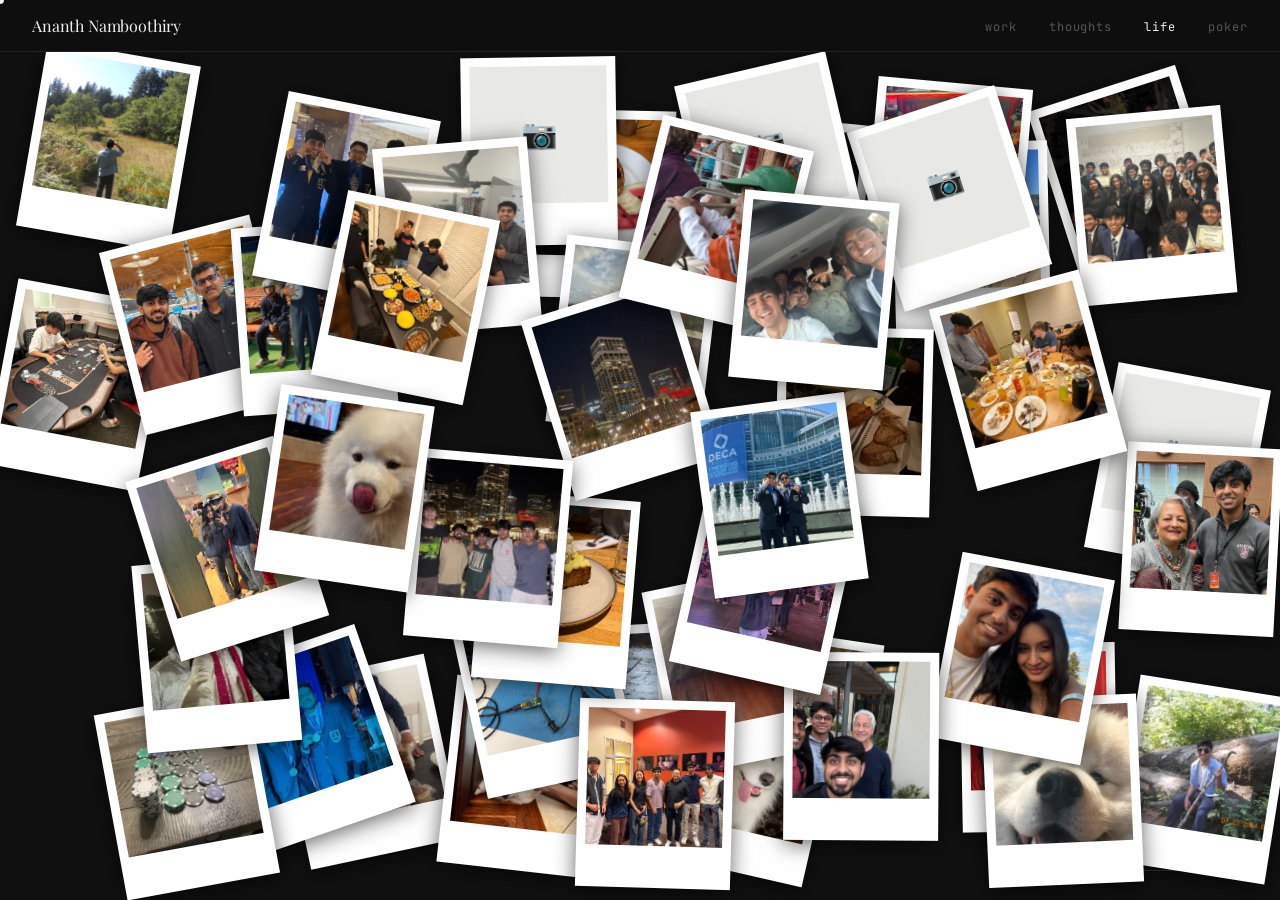
==== life.html @ 237f528b "Initial commit" ====
<!DOCTYPE html>
<html lang="en">
<head>
  <meta charset="UTF-8" />
  <meta name="viewport" content="width=device-width, initial-scale=1.0" />
  <title>Life — Ananth Namboothiry</title>
  <link rel="preconnect" href="https://fonts.googleapis.com" />
  <link rel="preconnect" href="https://fonts.gstatic.com" crossorigin />
  <link href="https://fonts.googleapis.com/css2?family=Playfair+Display:wght@400;700&family=Inter:wght@300;400;500&family=JetBrains+Mono:wght@400;500&family=Caveat:wght@400;600&display=swap" rel="stylesheet" />
  <link rel="stylesheet" href="css/styles.css" />
  <style>
    /* ── Life page overrides: dark full-viewport canvas ── */
    body { background: #0f0f0f; }

    #life-stage {
      position: fixed;
      top: 52px; left: 0; right: 0; bottom: 0;
      overflow: hidden;
    }

    /* hint overlay */
    #life-hint {
      position: absolute;
      bottom: 2rem; left: 50%;
      transform: translateX(-50%);
      font-family: var(--f-mono);
      font-size: 0.68rem;
      letter-spacing: 0.16em;
      color: rgba(255,255,255,0.22);
      pointer-events: none;
      transition: opacity 1.2s ease;
      white-space: nowrap;
    }
    #life-hint.gone { opacity: 0; }

    /* scatter button */
    #scatter-btn {
      position: fixed;
      bottom: 1.8rem; right: 2rem;
      font-family: var(--f-mono);
      font-size: 0.72rem;
      letter-spacing: 0.12em;
      color: rgba(255,255,255,0.35);
      background: none;
      border: 1px solid rgba(255,255,255,0.12);
      padding: 0.4rem 1rem;
      cursor: none;
      transition: color 0.2s, border-color 0.2s;
      z-index: 500;
    }
    #scatter-btn:hover {
      color: rgba(255,255,255,0.8);
      border-color: rgba(255,255,255,0.35);
    }

    /* photo cards */
    .photo-card {
      position: absolute;
      left: 0; top: 0;
      width: 155px;
      background: #fff;
      padding: 0.55rem 0.55rem 2.6rem;
      box-shadow: 0 4px 20px rgba(0,0,0,0.6);
      will-change: transform;
      user-select: none;
      transition: box-shadow 0.15s;
    }
    .photo-card.grabbed {
      box-shadow: 0 16px 48px rgba(0,0,0,0.8);
    }
    .pc-img {
      width: 100%;
      aspect-ratio: 1;
      background: #e8e8e5;
      overflow: hidden;
      display: flex;
      align-items: center;
      justify-content: center;
    }
    .pc-img img {
      width: 100%; height: 100%;
      object-fit: cover;
      display: block;
      pointer-events: none;
    }
    .pc-ph {
      font-size: 1.8rem;
      color: #bbb;
      display: none;
      width: 100%; height: 100%;
      align-items: center;
      justify-content: center;
    }
    .pc-cap {
      font-family: var(--f-hand);
      font-size: 0.88rem;
      color: #555;
      text-align: center;
      margin-top: 0.4rem;
      line-height: 1.3;
      position: absolute;
      bottom: 0.4rem;
      left: 0.5rem; right: 0.5rem;
    }

    /* lightbox */
    #lightbox {
      position: fixed;
      inset: 0;
      background: rgba(0,0,0,0.92);
      display: flex;
      flex-direction: column;
      align-items: center;
      justify-content: center;
      z-index: 9000;
      padding: 2rem;
    }
    #lightbox.hidden { display: none; }
    #lb-img {
      max-width: min(90vw, 800px);
      max-height: 80vh;
      object-fit: contain;
      box-shadow: 0 8px 48px rgba(0,0,0,0.8);
      display: block;
    }
    #lb-cap {
      font-family: var(--f-hand);
      font-size: 1.1rem;
      color: rgba(255,255,255,0.55);
      margin-top: 1rem;
      text-align: center;
    }
    #lb-close {
      position: fixed;
      top: 1.2rem; right: 1.5rem;
      background: none; border: none;
      color: rgba(255,255,255,0.35);
      font-size: 1.2rem;
      cursor: none;
      transition: color 0.15s;
    }
    #lb-close:hover { color: white; }
    #lb-nav {
      position: fixed;
      bottom: 1.5rem;
      font-family: var(--f-mono);
      font-size: 0.7rem;
      letter-spacing: 0.15em;
      color: rgba(255,255,255,0.25);
    }

    /* nav: slight transparency over the dark stage */
    nav { background: rgba(15,15,15,0.85); backdrop-filter: blur(8px); }
  </style>
</head>
<body>
  <div id="cursor-dot" style="background:#fff;mix-blend-mode:difference;"></div>

  <nav>
    <a href="index.html" class="nav-name">Ananth Namboothiry</a>
    <ul class="nav-links">
      <li><a href="work.html">work</a></li>
      <li><a href="thoughts.html">thoughts</a></li>
      <li><a href="life.html" class="active">life</a></li>
      <li><a href="poker.html">poker</a></li>
    </ul>
  </nav>

  <!-- Physics stage -->
  <div id="life-stage">
    <div id="life-hint">move your mouse &nbsp;·&nbsp; grab &amp; fling &nbsp;·&nbsp; click to open</div>
  </div>

  <!-- Scatter -->
  <button id="scatter-btn">scatter ↻</button>

  <!-- Lightbox -->
  <div id="lightbox" class="hidden">
    <button id="lb-close">✕</button>
    <img id="lb-img" src="" alt="" />
    <p id="lb-cap"></p>
    <p id="lb-nav">ESC or click outside to close</p>
  </div>

  <!-- Konami overlay -->
  <div id="konami-overlay" class="konami-overlay hidden">
    <div class="konami-card">
      <button class="konami-close" id="konami-close">✕</button>
      <p class="konami-intro">nice hand, Ananth</p>
      <div id="konami-hand" class="poker-hand"></div>
      <p class="konami-hint">↑↑↓↓←→←→BA</p>
    </div>
  </div>

  <script src="js/shared.js"></script>
  <script src="js/life.js"></script>
</body>
</html>
---- css/styles.css ----
/* ─────────────────────────────────────────────────────────
   Ananth Namboothiry — styles
   ───────────────────────────────────────────────────────── */

:root {
  --bg:          #0f0f0f;
  --text:        #EFEFED;
  --muted:       #555;
  --border:      #222;
  --accent:      #c0444c;

  --profit:      #4ade80;
  --loss:        #f87171;

  --note-yellow: #1a1915;
  --note-blue:   #14161a;
  --note-pink:   #1a1416;
  --note-green:  #141a16;

  --cork:        #C8A96E;

  --f-sans:  'Inter', system-ui, sans-serif;
  --f-serif: 'Playfair Display', Georgia, serif;
  --f-mono:  'JetBrains Mono', monospace;
  --f-hand:  'Caveat', cursive;

  --w: 720px;           /* content column */
}

/* ── Reset ───────────────────────────────────────────────── */
*, *::before, *::after { box-sizing: border-box; margin: 0; padding: 0; }
html { scroll-behavior: smooth; }

body {
  font-family: var(--f-sans);
  background: var(--bg);
  color: var(--text);
  line-height: 1.7;
  overflow-x: hidden;
  cursor: none;
}
*, *::before, *::after { cursor: none !important; }

/* ── Custom cursor ───────────────────────────────────────── */
#cursor-dot {
  position: fixed;
  top: 0; left: 0;
  width: 8px; height: 8px;
  border-radius: 50%;
  background: var(--text);
  pointer-events: none;
  transform: translate(-50%, -50%);
  z-index: 9999;
  transition: transform 0.05s;
  mix-blend-mode: difference;
}

/* ── Card-suit cursor trail ──────────────────────────────── */
.suit-trail {
  position: fixed;
  pointer-events: none;
  font-size: 0.85rem;
  opacity: 0.5;
  z-index: 9998;
  animation: suitFloat 0.85s ease-out forwards;
  transform: translate(-50%, -50%);
  user-select: none;
}
@keyframes suitFloat {
  0%   { opacity: 0.5; transform: translate(-50%, -50%); }
  100% { opacity: 0;   transform: translate(-50%, -220%) scale(0.5); }
}

/* ── Layout ──────────────────────────────────────────────── */
.col {
  max-width: var(--w);
  margin: 0 auto;
  padding: 0 2rem;
}

/* ── Nav ─────────────────────────────────────────────────── */
nav {
  position: fixed;
  top: 0; left: 0; right: 0;
  height: 52px;
  display: flex;
  align-items: center;
  justify-content: space-between;
  padding: 0 2rem;
  background: var(--bg);
  border-bottom: 1px solid var(--border);
  z-index: 1000;
}
.nav-name {
  font-family: var(--f-serif);
  font-size: 1rem;
  font-weight: 400;
  text-decoration: none;
  color: var(--text);
  letter-spacing: -0.01em;
}
.nav-links {
  display: flex;
  gap: 2rem;
  list-style: none;
}
.nav-links a {
  font-family: var(--f-mono);
  font-size: 0.75rem;
  letter-spacing: 0.08em;
  text-transform: lowercase;
  text-decoration: none;
  color: var(--muted);
  transition: color 0.15s;
}
.nav-links a:hover,
.nav-links a.active { color: var(--text); }

/* ── Page wrapper (clears nav) ───────────────────────────── */
.page { padding-top: 52px; }

/* ── Scroll fade-in ──────────────────────────────────────── */
.fade-in {
  opacity: 0;
  transform: translateY(20px);
  transition: opacity 0.55s ease, transform 0.55s ease;
}
.fade-in.visible { opacity: 1; transform: none; }

/* ── Section spacing ─────────────────────────────────────── */
.section {
  padding: 5rem 0;
}
.section + .section {
  border-top: 1px solid var(--border);
}

/* ── Section label ───────────────────────────────────────── */
.label {
  font-family: var(--f-mono);
  font-size: 0.7rem;
  letter-spacing: 0.16em;
  text-transform: uppercase;
  color: var(--muted);
  margin-bottom: 3rem;
}

/* ═══════════════════════════════════════════════════════════
   HERO  (index.html)
   ═══════════════════════════════════════════════════════════ */
#hero {
  min-height: calc(100vh - 52px);
  display: flex;
  align-items: center;
}
#hero .col {
  padding-top: 4rem;
  padding-bottom: 4rem;
}
#hero-name {
  font-family: var(--f-serif);
  font-size: clamp(1.6rem, 3.5vw, 2.6rem);
  font-weight: 400;
  line-height: 1.15;
  letter-spacing: -0.01em;
  color: var(--text);
  user-select: none;
  margin-bottom: 1.4rem;
  animation: hero-name-in 1.2s cubic-bezier(0.16, 1, 0.3, 1) both;
}
@keyframes hero-name-in {
  from { opacity: 0; transform: translateY(10px); }
  to   { opacity: 1; transform: translateY(0); }
}
.typewriter-line {
  font-family: var(--f-mono);
  font-size: 0.95rem;
  color: var(--accent);
  display: flex;
  align-items: center;
  gap: 1px;
  margin-bottom: 1.5rem;
}
.tw-cursor {
  animation: blink 1s step-end infinite;
}
@keyframes blink { 0%,100%{opacity:1} 50%{opacity:0} }

.hero-bio {
  color: var(--muted);
  font-size: 1rem;
  max-width: 480px;
  line-height: 1.75;
}
.hero-bio a {
  color: var(--text);
  text-underline-offset: 3px;
}

/* Chip rain */
.chip-rain { position: fixed; inset: 0; pointer-events: none; z-index: 9990; overflow: hidden; }
.chip {
  position: absolute;
  top: -60px;
  font-size: 1.8rem;
  animation: chipFall 1.3s ease-in forwards;
}
@keyframes chipFall {
  to { transform: translateY(110vh) rotate(540deg); opacity: 0; }
}

/* ═══════════════════════════════════════════════════════════
   ABOUT  (index.html)
   ═══════════════════════════════════════════════════════════ */
.about-grid {
  display: grid;
  grid-template-columns: 200px 1fr;
  gap: 4rem;
  align-items: start;
}
.about-img {
  width: 100%;
  aspect-ratio: 1;
  object-fit: cover;
  border: 1px solid var(--border);
}
.about-img-placeholder {
  width: 100%;
  aspect-ratio: 1;
  border: 1px solid var(--border);
  display: flex;
  flex-direction: column;
  align-items: center;
  justify-content: center;
  gap: 0.5rem;
  color: var(--muted);
  font-family: var(--f-mono);
  font-size: 0.72rem;
  text-align: center;
  padding: 1rem;
}
.about-text p { color: var(--muted); margin-bottom: 0.9rem; font-size: 0.97rem; }
.about-text p strong { color: var(--text); font-weight: 500; }

/* ═══════════════════════════════════════════════════════════
   WORK  (work.html)
   ═══════════════════════════════════════════════════════════ */
.project-list {
  list-style: none;
}
.project-item {
  border-top: 1px solid var(--border);
  padding: 2.2rem 0;
}
.project-list .project-item:last-child {
  border-bottom: 1px solid var(--border);
}
.project-num {
  font-family: var(--f-mono);
  font-size: 0.7rem;
  color: var(--muted);
  letter-spacing: 0.06em;
  margin-bottom: 0.6rem;
}
.project-title {
  font-family: var(--f-serif);
  font-size: 1.25rem;
  font-weight: 400;
  line-height: 1.3;
  margin-bottom: 0.75rem;
}
.project-desc {
  font-size: 0.9rem;
  color: var(--muted);
  line-height: 1.7;
  max-width: 580px;
  margin-bottom: 0.8rem;
}
.project-award {
  font-family: var(--f-mono);
  font-size: 0.78rem;
  color: var(--accent);
  margin-bottom: 0.8rem;
}
.project-tags {
  display: flex;
  flex-wrap: wrap;
  gap: 0.5rem;
}
.tag {
  font-family: var(--f-mono);
  font-size: 0.72rem;
  color: var(--muted);
  border: 1px solid var(--border);
  padding: 0.15rem 0.55rem;
  letter-spacing: 0.03em;
}
.project-item.soon .project-title { color: #333; }
.project-item.soon .project-desc { color: #2a2a2a; }

/* ═══════════════════════════════════════════════════════════
   POKER LOG  (poker.html)
   ═══════════════════════════════════════════════════════════ */
.poker-stats {
  display: grid;
  grid-template-columns: repeat(4, 1fr);
  gap: 0;
  border: 1px solid var(--border);
  margin-bottom: 2rem;
}
.stat-block {
  padding: 1.4rem 1.2rem;
  border-right: 1px solid var(--border);
}
.stat-block:last-child { border-right: none; }
.stat-value {
  font-family: var(--f-mono);
  font-size: 1.5rem;
  font-weight: 500;
  display: block;
  margin-bottom: 0.2rem;
}
.stat-label {
  font-family: var(--f-mono);
  font-size: 0.68rem;
  letter-spacing: 0.1em;
  text-transform: uppercase;
  color: var(--muted);
}
.stat-pos { color: var(--profit); }
.stat-neg { color: var(--loss); }

.chart-wrap {
  position: relative;
  border: 1px solid var(--border);
  padding: 1rem;
  margin-bottom: 2rem;
}
#poker-chart { display: block; width: 100%; height: 200px; }
.chart-tooltip {
  position: absolute;
  background: var(--text);
  color: var(--bg);
  font-family: var(--f-mono);
  font-size: 0.72rem;
  padding: 0.3rem 0.65rem;
  pointer-events: none;
  display: none;
  white-space: nowrap;
  z-index: 10;
}

.table-wrap {
  border: 1px solid var(--border);
  overflow-x: auto;
}
#poker-table {
  width: 100%;
  border-collapse: collapse;
  font-family: var(--f-mono);
  font-size: 0.82rem;
}
#poker-table thead tr { border-bottom: 1px solid var(--border); }
#poker-table th {
  padding: 0.75rem 1rem;
  text-align: left;
  font-size: 0.68rem;
  letter-spacing: 0.1em;
  text-transform: uppercase;
  color: var(--muted);
  font-weight: 400;
  white-space: nowrap;
}
th.sortable { cursor: none; user-select: none; }
th.sortable:hover { color: var(--text); }
th.sort-asc  .si::after { content: '↑'; }
th.sort-desc .si::after { content: '↓'; }
.si { margin-left: 0.2rem; opacity: 0.4; }

#poker-table tbody tr { border-bottom: 1px solid var(--border); }
#poker-table tbody tr:last-child { border-bottom: none; }
#poker-table tbody tr:hover { background: rgba(255,255,255,0.04); }
#poker-table td { padding: 0.75rem 1rem; color: var(--muted); }
.td-pos { color: var(--profit); font-weight: 500; }
.td-neg { color: var(--loss);   font-weight: 500; }

/* ═══════════════════════════════════════════════════════════
   THOUGHTS / CORKBOARD  (thoughts.html)
   ═══════════════════════════════════════════════════════════ */
#corkboard {
  background: #111;
  min-height: 500px;
  position: relative;
  padding: 2.5rem;
  display: flex;
  flex-wrap: wrap;
  gap: 1.4rem;
  align-items: flex-start;
}

.sticky-note {
  position: relative;
  width: 210px;
  min-height: 170px;
  padding: 2rem 1rem 1rem;
  border-radius: 1px;
  border: 1px solid rgba(255,255,255,0.06);
  box-shadow: 2px 4px 20px rgba(0,0,0,0.5);
  user-select: none;
  flex-shrink: 0;
  z-index: 1;
}
.sticky-note.dragging { box-shadow: 6px 12px 32px rgba(0,0,0,0.7); z-index: 100; }
.sticky-note:nth-child(1) { transform: rotate(-2deg); }
.sticky-note:nth-child(2) { transform: rotate(1.5deg); }
.sticky-note:nth-child(3) { transform: rotate(-0.8deg); }
.sticky-note:nth-child(4) { transform: rotate(2deg); }
.sticky-note:nth-child(5) { transform: rotate(-1.2deg); }
.sticky-note:nth-child(6) { transform: rotate(0.6deg); }

.note-yellow { background: var(--note-yellow); }
.note-blue   { background: var(--note-blue); }
.note-pink   { background: var(--note-pink); }
.note-green  { background: var(--note-green); }

.pin {
  position: absolute;
  top: -7px; left: 50%;
  transform: translateX(-50%);
  width: 10px; height: 10px;
  border-radius: 50%;
  background: rgba(255,255,255,0.18);
  box-shadow: 0 1px 4px rgba(0,0,0,0.5);
  z-index: 2;
}
.pin::after {
  content: '';
  position: absolute;
  bottom: -7px; left: 50%;
  transform: translateX(-50%);
  width: 1.5px; height: 8px;
  background: rgba(0,0,0,0.2);
}

.note-title {
  font-family: var(--f-hand);
  font-size: 0.95rem;
  font-weight: 600;
  margin-bottom: 0.4rem;
}
.sticky-note p:not(.note-title) {
  font-family: var(--f-hand);
  font-size: 0.9rem;
  line-height: 1.5;
}

/* per-note text: muted tint of each note's hue */
.note-yellow .note-title        { color: #c4ae72; }
.note-yellow p:not(.note-title) { color: #7a6d44; }

.note-blue .note-title          { color: #7a9ab8; }
.note-blue p:not(.note-title)   { color: #4a6278; }

.note-pink .note-title          { color: #b87a90; }
.note-pink p:not(.note-title)   { color: #74485a; }

.note-green .note-title         { color: #7aaa84; }
.note-green p:not(.note-title)  { color: #486852; }

/* ═══════════════════════════════════════════════════════════
   LIFE / POLAROIDS  (life.html)
   ═══════════════════════════════════════════════════════════ */
#polaroid-gallery {
  display: flex;
  flex-wrap: wrap;
  gap: 2rem;
  padding: 1rem 0 2rem;
  position: relative;
  min-height: 320px;
}
.polaroid {
  background: white;
  padding: 0.65rem 0.65rem 2.8rem;
  box-shadow: 1px 2px 12px rgba(0,0,0,0.12);
  transform: rotate(var(--rot, 0deg));
  transition: box-shadow 0.15s, transform 0.15s;
  user-select: none;
  z-index: 1;
  flex-shrink: 0;
  width: 190px;
}
.polaroid.dragging,
.polaroid:hover {
  box-shadow: 4px 8px 24px rgba(0,0,0,0.18);
  z-index: 50;
  transform: rotate(0deg) scale(1.03);
}
.polaroid-img-wrap {
  width: 100%;
  aspect-ratio: 1;
  background: var(--border);
  overflow: hidden;
  display: flex;
  align-items: center;
  justify-content: center;
}
.polaroid-img-wrap img { width: 100%; height: 100%; object-fit: cover; display: block; }
.polaroid-ph {
  font-size: 2rem;
  color: #ccc;
  width: 100%;
  height: 100%;
  display: none;
  align-items: center;
  justify-content: center;
}
.polaroid-caption {
  font-family: var(--f-hand);
  font-size: 0.95rem;
  color: var(--muted);
  text-align: center;
  margin-top: 0.5rem;
}

/* ═══════════════════════════════════════════════════════════
   CONTACT  (shared footer used in all pages)
   ═══════════════════════════════════════════════════════════ */
.contact-row {
  display: flex;
  gap: 2.5rem;
  align-items: center;
  flex-wrap: wrap;
}
.contact-link {
  display: flex;
  align-items: center;
  gap: 0.6rem;
  text-decoration: none;
  color: var(--muted);
  font-family: var(--f-mono);
  font-size: 0.78rem;
  letter-spacing: 0.04em;
  transition: color 0.15s;
}
.contact-link:hover { color: var(--text); }
.contact-link svg { width: 16px; height: 16px; flex-shrink: 0; }

/* ═══════════════════════════════════════════════════════════
   KONAMI OVERLAY
   ═══════════════════════════════════════════════════════════ */
.konami-overlay {
  position: fixed; inset: 0;
  background: rgba(0,0,0,0.7);
  backdrop-filter: blur(4px);
  display: flex;
  align-items: center;
  justify-content: center;
  z-index: 99999;
}
.konami-overlay.hidden { display: none; }
.konami-card {
  background: #1B4332;
  border: 1px solid rgba(255,255,255,0.12);
  padding: 2.5rem 3rem;
  text-align: center;
  position: relative;
  max-width: 440px;
  width: 90%;
}
.konami-close {
  position: absolute; top: 0.8rem; right: 1rem;
  background: none; border: none;
  color: rgba(255,255,255,0.35);
  font-size: 1rem;
}
.konami-close:hover { color: white; }
.konami-intro {
  font-family: var(--f-hand);
  font-size: 1.4rem;
  color: rgba(255,255,255,0.8);
  margin-bottom: 1.2rem;
}
.poker-hand {
  display: flex;
  justify-content: center;
  gap: 0.5rem;
  margin-bottom: 1.2rem;
  flex-wrap: wrap;
}
.playing-card {
  background: white;
  padding: 0.35rem 0.6rem;
  font-size: 1.3rem;
  font-weight: 700;
  min-width: 48px;
  text-align: center;
  animation: cardDeal 0.35s ease backwards;
}
.playing-card:nth-child(2) { animation-delay: 0.07s; }
.playing-card:nth-child(3) { animation-delay: 0.14s; }
.playing-card:nth-child(4) { animation-delay: 0.21s; }
.playing-card:nth-child(5) { animation-delay: 0.28s; }
@keyframes cardDeal {
  from { transform: translateY(-16px); opacity: 0; }
  to   { transform: none; opacity: 1; }
}
.card-red { color: #DC2626; }
.card-black { color: #0D0D0D; }
.konami-hint {
  font-family: var(--f-mono);
  font-size: 0.68rem;
  letter-spacing: 0.18em;
  color: rgba(255,255,255,0.25);
}

/* ═══════════════════════════════════════════════════════════
   RESPONSIVE
   ═══════════════════════════════════════════════════════════ */
@media (max-width: 640px) {
  .about-grid { grid-template-columns: 1fr; gap: 2rem; }
  .about-img, .about-img-placeholder { max-width: 160px; }

  .poker-stats { grid-template-columns: 1fr 1fr; }
  .stat-block:nth-child(2) { border-right: none; }
  .stat-block:nth-child(3) { border-top: 1px solid var(--border); }
  .stat-block:nth-child(4) { border-top: 1px solid var(--border); }

  #corkboard { flex-direction: column; align-items: center; }
  .sticky-note { position: static !important; width: 90%; max-width: 320px; }

  #polaroid-gallery { justify-content: center; }
  .polaroid { width: 150px; position: static !important; }

  .contact-row { gap: 1.5rem; }

  #cursor-dot { display: none; }
  body, a, button, [data-tilt], .sticky-note, .polaroid { cursor: auto; }

  nav { padding: 0 1.2rem; }
  .nav-links { gap: 1.2rem; }
}
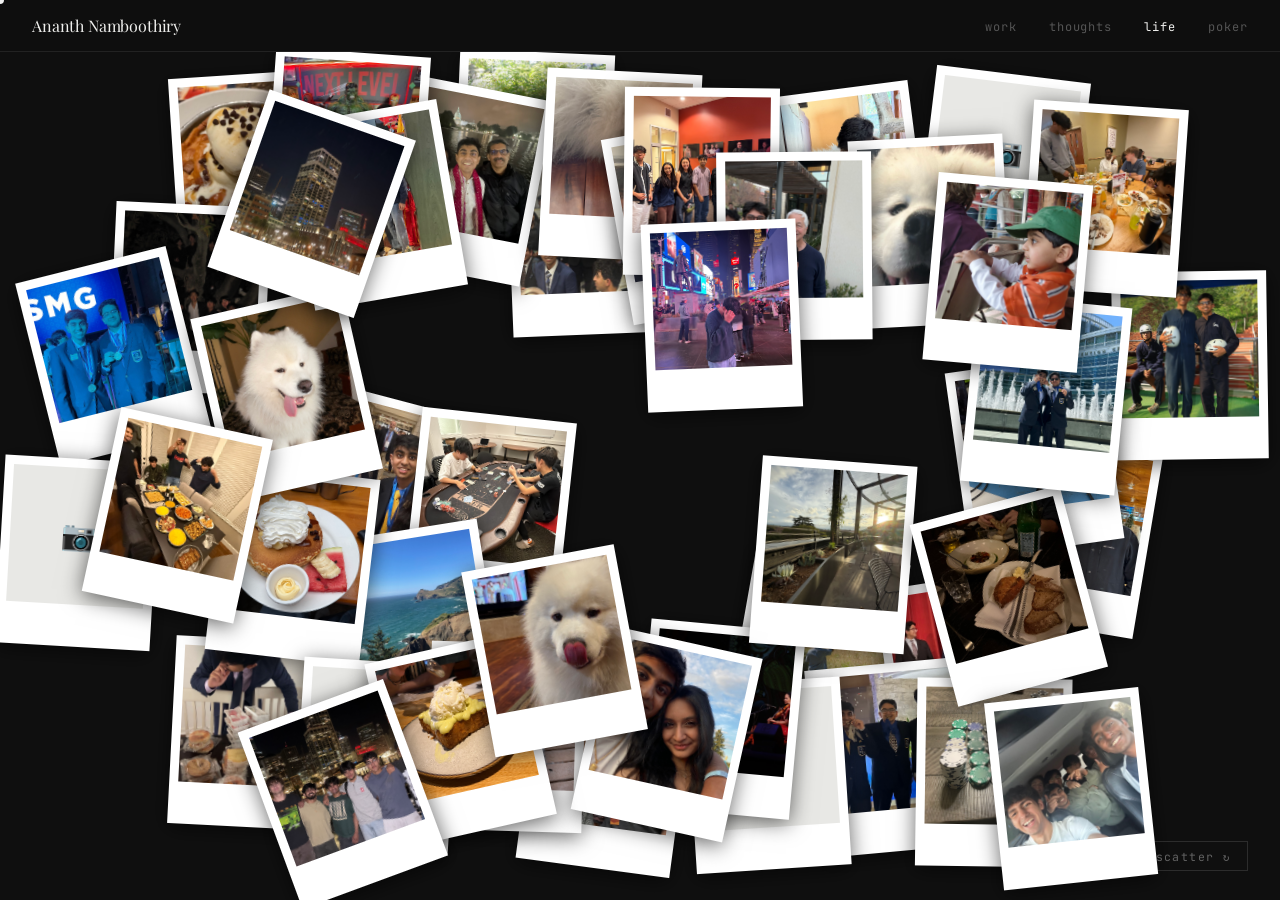
==== commit 1daa57bc: "adding" ====
--- a/life.html
+++ b/life.html
@@ -16,6 +16,7 @@
       position: fixed;
       top: 52px; left: 0; right: 0; bottom: 0;
       overflow: hidden;
+      contain: layout style;
     }
 
     /* hint overlay */
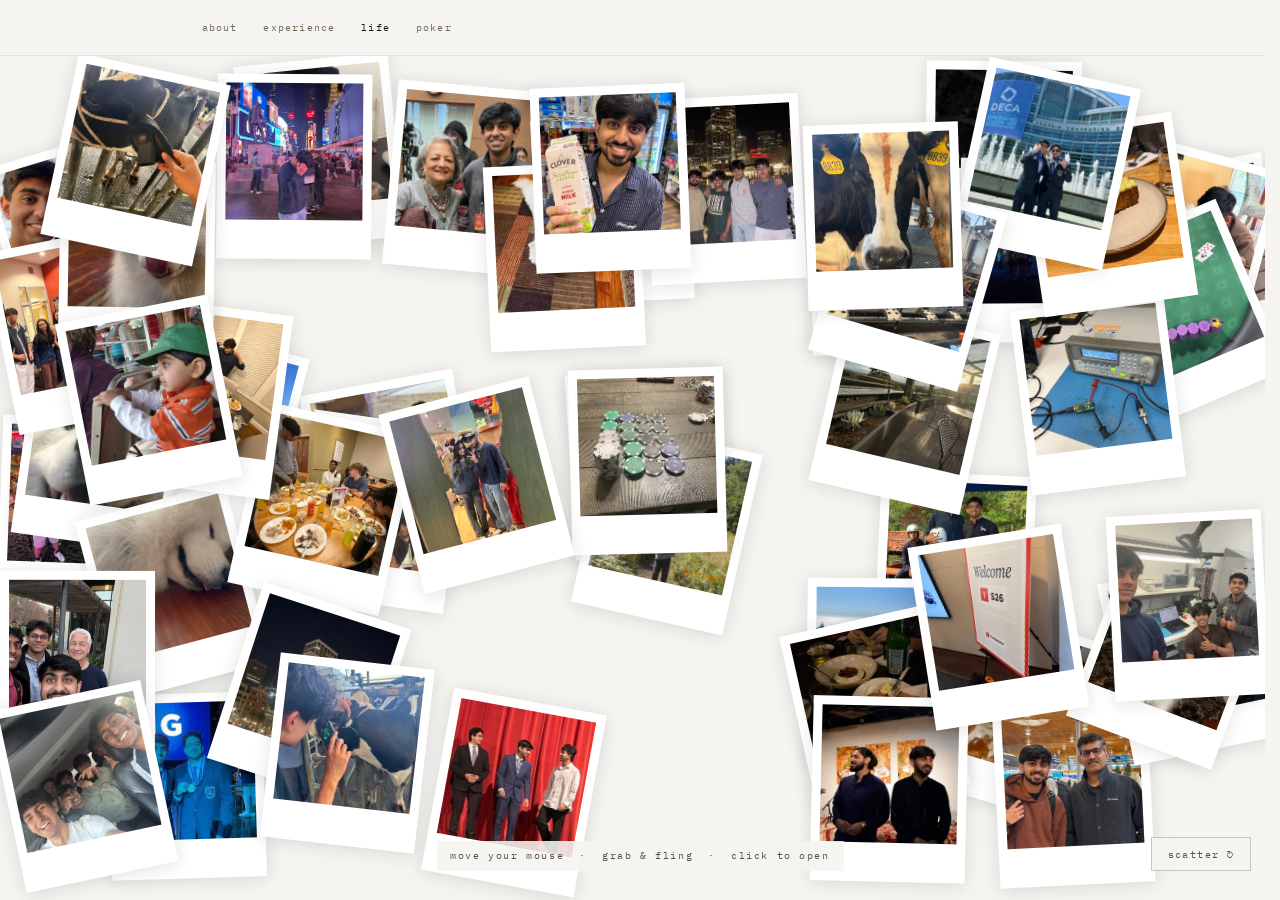
==== commit 533896ec: "Redesign site: minimal tacto-style, compressed photos, updated content - Full visual redesign: warm " ====
--- a/life.html
+++ b/life.html
@@ -4,79 +4,89 @@
   <meta charset="UTF-8" />
   <meta name="viewport" content="width=device-width, initial-scale=1.0" />
   <title>Life — Ananth Namboothiry</title>
+  <meta name="description" content="A physics playground of photos — grab, fling, and open them." />
+  <link rel="icon" href="data:image/svg+xml,%3Csvg xmlns='http://www.w3.org/2000/svg' viewBox='0 0 16 16'%3E%3Ccircle cx='8' cy='8' r='4' fill='%231A1915'/%3E%3C/svg%3E" />
   <link rel="preconnect" href="https://fonts.googleapis.com" />
   <link rel="preconnect" href="https://fonts.gstatic.com" crossorigin />
-  <link href="https://fonts.googleapis.com/css2?family=Playfair+Display:wght@400;700&family=Inter:wght@300;400;500&family=JetBrains+Mono:wght@400;500&family=Caveat:wght@400;600&display=swap" rel="stylesheet" />
+  <link href="https://fonts.googleapis.com/css2?family=Inter:wght@400;500&family=IBM+Plex+Mono:wght@400;500&display=swap" rel="stylesheet" />
   <link rel="stylesheet" href="css/styles.css" />
   <style>
-    /* ── Life page overrides: dark full-viewport canvas ── */
-    body { background: #0f0f0f; }
+    /* ── Life: full-viewport physics stage ── */
+    body { overflow: hidden; }
 
     #life-stage {
       position: fixed;
-      top: 52px; left: 0; right: 0; bottom: 0;
+      top: var(--nav-h); left: 0; right: 0; bottom: 0;
       overflow: hidden;
       contain: layout style;
+      touch-action: none;
+      /* keep card z-indexes inside the stage so they never cover the UI */
+      isolation: isolate;
     }
 
-    /* hint overlay */
     #life-hint {
       position: absolute;
-      bottom: 2rem; left: 50%;
+      bottom: 1.8rem; left: 50%;
       transform: translateX(-50%);
       font-family: var(--f-mono);
-      font-size: 0.68rem;
+      font-size: 0.62rem;
       letter-spacing: 0.16em;
-      color: rgba(255,255,255,0.22);
+      color: var(--ink-2);
+      background: rgba(245, 244, 240, 0.88);
+      padding: 0.4rem 0.85rem;
       pointer-events: none;
       transition: opacity 1.2s ease;
       white-space: nowrap;
+      max-width: calc(100vw - 2rem);
+      overflow: hidden;
+      text-overflow: ellipsis;
+      z-index: 600;
     }
     #life-hint.gone { opacity: 0; }
 
-    /* scatter button */
     #scatter-btn {
       position: fixed;
-      bottom: 1.8rem; right: 2rem;
+      bottom: 1.8rem; right: 1.8rem;
       font-family: var(--f-mono);
-      font-size: 0.72rem;
-      letter-spacing: 0.12em;
-      color: rgba(255,255,255,0.35);
-      background: none;
-      border: 1px solid rgba(255,255,255,0.12);
-      padding: 0.4rem 1rem;
-      cursor: none;
-      transition: color 0.2s, border-color 0.2s;
-      z-index: 500;
+      font-size: 0.62rem;
+      letter-spacing: 0.14em;
+      color: var(--ink-2);
+      background: rgba(245, 244, 240, 0.88);
+      border: 1px solid #C9C6BA;
+      padding: 0.6rem 1rem;
+      cursor: pointer;
+      transition: color 0.18s ease, border-color 0.18s ease;
+      z-index: 700;
     }
-    #scatter-btn:hover {
-      color: rgba(255,255,255,0.8);
-      border-color: rgba(255,255,255,0.35);
-    }
+    #scatter-btn:hover { color: var(--ink); border-color: var(--ink-2); }
 
     /* photo cards */
     .photo-card {
       position: absolute;
       left: 0; top: 0;
       width: 155px;
-      background: #fff;
-      padding: 0.55rem 0.55rem 2.6rem;
-      box-shadow: 0 4px 20px rgba(0,0,0,0.6);
+      background: #FFFFFF;
+      padding: 0.55rem 0.55rem 2.4rem;
+      box-shadow: 0 2px 16px rgba(26, 25, 21, 0.13);
       will-change: transform;
       user-select: none;
+      -webkit-user-select: none;
+      cursor: grab;
       transition: box-shadow 0.15s;
     }
     .photo-card.grabbed {
-      box-shadow: 0 16px 48px rgba(0,0,0,0.8);
+      cursor: grabbing;
+      box-shadow: 0 14px 40px rgba(26, 25, 21, 0.28);
+    }
+    .photo-card:focus-visible {
+      outline: 2px solid var(--ink-2);
+      outline-offset: 2px;
     }
     .pc-img {
       width: 100%;
       aspect-ratio: 1;
-      background: #e8e8e5;
+      background: #EFEEE9;
       overflow: hidden;
-      display: flex;
-      align-items: center;
-      justify-content: center;
     }
     .pc-img img {
       width: 100%; height: 100%;
@@ -84,31 +94,26 @@
       display: block;
       pointer-events: none;
     }
-    .pc-ph {
-      font-size: 1.8rem;
-      color: #bbb;
-      display: none;
-      width: 100%; height: 100%;
-      align-items: center;
-      justify-content: center;
-    }
     .pc-cap {
-      font-family: var(--f-hand);
-      font-size: 0.88rem;
-      color: #555;
+      font-family: var(--f-mono);
+      font-size: 0.58rem;
+      letter-spacing: 0.04em;
+      color: var(--ink-3);
       text-align: center;
-      margin-top: 0.4rem;
-      line-height: 1.3;
+      line-height: 1.4;
       position: absolute;
-      bottom: 0.4rem;
+      bottom: 0.55rem;
       left: 0.5rem; right: 0.5rem;
+      white-space: nowrap;
+      overflow: hidden;
+      text-overflow: ellipsis;
     }
 
     /* lightbox */
     #lightbox {
       position: fixed;
       inset: 0;
-      background: rgba(0,0,0,0.92);
+      background: rgba(245, 244, 240, 0.94);
       display: flex;
       flex-direction: column;
       align-items: center;
@@ -118,82 +123,71 @@
     }
     #lightbox.hidden { display: none; }
     #lb-img {
-      max-width: min(90vw, 800px);
-      max-height: 80vh;
+      max-width: min(88vw, 820px);
+      max-height: 78vh;
       object-fit: contain;
-      box-shadow: 0 8px 48px rgba(0,0,0,0.8);
+      box-shadow: 0 24px 80px rgba(26, 25, 21, 0.25);
       display: block;
+      background: #EFEEE9;
     }
     #lb-cap {
-      font-family: var(--f-hand);
-      font-size: 1.1rem;
-      color: rgba(255,255,255,0.55);
-      margin-top: 1rem;
+      font-family: var(--f-mono);
+      font-size: 0.66rem;
+      letter-spacing: 0.08em;
+      color: var(--ink-2);
+      margin-top: 1.1rem;
       text-align: center;
     }
     #lb-close {
       position: fixed;
-      top: 1.2rem; right: 1.5rem;
+      top: 0.5rem; right: 0.6rem;
       background: none; border: none;
-      color: rgba(255,255,255,0.35);
-      font-size: 1.2rem;
-      cursor: none;
+      color: var(--ink-2);
+      font-size: 1rem;
+      padding: 0.9rem;
+      cursor: pointer;
       transition: color 0.15s;
+      z-index: 9001;
     }
-    #lb-close:hover { color: white; }
+    #lb-close:hover { color: var(--ink); }
     #lb-nav {
       position: fixed;
-      bottom: 1.5rem;
+      bottom: 1.4rem;
       font-family: var(--f-mono);
-      font-size: 0.7rem;
-      letter-spacing: 0.15em;
-      color: rgba(255,255,255,0.25);
+      font-size: 0.58rem;
+      letter-spacing: 0.14em;
+      color: var(--ink-3);
     }
-
-    /* nav: slight transparency over the dark stage */
-    nav { background: rgba(15,15,15,0.85); backdrop-filter: blur(8px); }
   </style>
 </head>
 <body>
-  <div id="cursor-dot" style="background:#fff;mix-blend-mode:difference;"></div>
 
   <nav>
-    <a href="index.html" class="nav-name">Ananth Namboothiry</a>
-    <ul class="nav-links">
-      <li><a href="work.html">work</a></li>
-      <li><a href="thoughts.html">thoughts</a></li>
-      <li><a href="life.html" class="active">life</a></li>
-      <li><a href="poker.html">poker</a></li>
-    </ul>
+    <div class="wrap wrap--wide nav-inner">
+      <ul class="nav-links">
+        <li><a href="index.html">about</a></li>
+        <li><a href="index.html#experience">experience</a></li>
+        <li><a href="life.html" class="active">life</a></li>
+        <li><a href="poker.html">poker</a></li>
+      </ul>
+    </div>
   </nav>
 
   <!-- Physics stage -->
-  <div id="life-stage">
+  <main id="life-stage" aria-label="Photo playground">
     <div id="life-hint">move your mouse &nbsp;·&nbsp; grab &amp; fling &nbsp;·&nbsp; click to open</div>
-  </div>
+  </main>
 
-  <!-- Scatter -->
   <button id="scatter-btn">scatter ↻</button>
 
   <!-- Lightbox -->
-  <div id="lightbox" class="hidden">
-    <button id="lb-close">✕</button>
+  <div id="lightbox" class="hidden" role="dialog" aria-modal="true" aria-label="Photo viewer">
+    <button id="lb-close" aria-label="Close">✕</button>
     <img id="lb-img" src="" alt="" />
     <p id="lb-cap"></p>
-    <p id="lb-nav">ESC or click outside to close</p>
+    <p id="lb-nav">esc or click outside to close</p>
   </div>
 
-  <!-- Konami overlay -->
-  <div id="konami-overlay" class="konami-overlay hidden">
-    <div class="konami-card">
-      <button class="konami-close" id="konami-close">✕</button>
-      <p class="konami-intro">nice hand, Ananth</p>
-      <div id="konami-hand" class="poker-hand"></div>
-      <p class="konami-hint">↑↑↓↓←→←→BA</p>
-    </div>
-  </div>
-
-  <script src="js/shared.js"></script>
   <script src="js/life.js"></script>
 </body>
 </html>
--- a/css/styles.css
+++ b/css/styles.css
@@ -1,641 +1,342 @@
-/* ─────────────────────────────────────────────────────────
-   Ananth Namboothiry — styles
-   ───────────────────────────────────────────────────────── */
+/* ────────────────────────────────────────────────────────────
+   styles.css — minimal, typographic, light.
+   Small type, left-aligned editorial column, hairline rules.
+   ──────────────────────────────────────────────────────────── */
 
 :root {
-  --bg:          #0f0f0f;
-  --text:        #EFEFED;
-  --muted:       #555;
-  --border:      #222;
-  --accent:      #c0444c;
-
-  --profit:      #4ade80;
-  --loss:        #f87171;
-
-  --note-yellow: #1a1915;
-  --note-blue:   #14161a;
-  --note-pink:   #1a1416;
-  --note-green:  #141a16;
-
-  --cork:        #C8A96E;
-
-  --f-sans:  'Inter', system-ui, sans-serif;
-  --f-serif: 'Playfair Display', Georgia, serif;
-  --f-mono:  'JetBrains Mono', monospace;
-  --f-hand:  'Caveat', cursive;
-
-  --w: 720px;           /* content column */
-}
-
-/* ── Reset ───────────────────────────────────────────────── */
-*, *::before, *::after { box-sizing: border-box; margin: 0; padding: 0; }
-html { scroll-behavior: smooth; }
+  --bg:      #F5F4F0;
+  --ink:     #1A1915;
+  --ink-2:   #55534B;
+  --ink-3:   #6E6B5C;
+  --line:    #E4E2D9;
+  --pos:     #3D7A50;
+  --neg:     #B04A38;
+
+  --f-sans: 'Inter', -apple-system, 'Helvetica Neue', sans-serif;
+  --f-mono: 'IBM Plex Mono', 'SF Mono', monospace;
+
+  --nav-h: 56px;
+}
+
+* { margin: 0; padding: 0; box-sizing: border-box; }
+
+@media (prefers-reduced-motion: no-preference) {
+  html { scroll-behavior: smooth; }
+}
+
+/* Keep layout width identical whether or not a scrollbar is present */
+html { scrollbar-gutter: stable; }
 
 body {
+  background: var(--bg);
+  color: var(--ink);
   font-family: var(--f-sans);
-  background: var(--bg);
-  color: var(--text);
-  line-height: 1.7;
-  overflow-x: hidden;
-  cursor: none;
-}
-*, *::before, *::after { cursor: none !important; }
-
-/* ── Custom cursor ───────────────────────────────────────── */
-#cursor-dot {
-  position: fixed;
-  top: 0; left: 0;
-  width: 8px; height: 8px;
-  border-radius: 50%;
-  background: var(--text);
-  pointer-events: none;
-  transform: translate(-50%, -50%);
-  z-index: 9999;
-  transition: transform 0.05s;
-  mix-blend-mode: difference;
-}
-
-/* ── Card-suit cursor trail ──────────────────────────────── */
-.suit-trail {
-  position: fixed;
-  pointer-events: none;
-  font-size: 0.85rem;
-  opacity: 0.5;
-  z-index: 9998;
-  animation: suitFloat 0.85s ease-out forwards;
-  transform: translate(-50%, -50%);
-  user-select: none;
-}
-@keyframes suitFloat {
-  0%   { opacity: 0.5; transform: translate(-50%, -50%); }
-  100% { opacity: 0;   transform: translate(-50%, -220%) scale(0.5); }
-}
-
-/* ── Layout ──────────────────────────────────────────────── */
-.col {
-  max-width: var(--w);
-  margin: 0 auto;
-  padding: 0 2rem;
-}
-
-/* ── Nav ─────────────────────────────────────────────────── */
+  font-size: 0.845rem;            /* ~13.5px */
+  line-height: 1.75;
+  font-weight: 400;
+  letter-spacing: 0.002em;
+  -webkit-font-smoothing: antialiased;
+  text-rendering: optimizeLegibility;
+}
+
+::selection { background: #E9E7DC; }
+
+a { color: inherit; text-decoration: none; }
+
+/* ── Layout ─────────────────────────────────────────────── */
+
+.wrap {
+  max-width: 680px;
+  padding: 0 1.4rem;
+}
+
+@media (min-width: 720px) {
+  .wrap { margin-left: clamp(3rem, 14vw, 16rem); }
+}
+
+.wrap--wide { max-width: 800px; }
+
+/* ── Nav ────────────────────────────────────────────────── */
+
 nav {
   position: fixed;
   top: 0; left: 0; right: 0;
-  height: 52px;
+  height: var(--nav-h);
+  z-index: 1000;
+  background: rgba(245, 244, 240, 0.86);
+  -webkit-backdrop-filter: blur(10px);
+  backdrop-filter: blur(10px);
+  border-bottom: 1px solid var(--line);
+}
+
+.nav-inner {
+  height: 100%;
   display: flex;
   align-items: center;
+  justify-content: flex-start;
+}
+
+.nav-links {
+  display: flex;
+  gap: 1.6rem;
+  list-style: none;
+}
+
+.nav-links a {
+  display: inline-block;
+  font-family: var(--f-mono);
+  font-size: 0.64rem;
+  letter-spacing: 0.12em;
+  color: var(--ink-3);
+  /* invisible padding grows the tap target inside the 56px bar */
+  padding: 1.2rem 0.4rem;
+  margin: 0 -0.4rem;
+  transition: color 0.18s ease;
+}
+
+.nav-links a:hover  { color: var(--ink); }
+.nav-links a.active { color: var(--ink); }
+
+@media (max-width: 480px) {
+  .nav-links { gap: 0.9rem; }
+  .nav-links a { letter-spacing: 0.08em; }
+  .poker-stats { gap: 1.8rem; }
+}
+
+/* ── Page rhythm ────────────────────────────────────────── */
+
+.page { padding-top: calc(var(--nav-h) + 4rem); padding-bottom: 5rem; }
+
+.section { margin-bottom: 3.25rem; }
+
+.label {
+  font-family: var(--f-mono);
+  font-size: 0.62rem;
+  font-weight: 400;
+  letter-spacing: 0.2em;
+  text-transform: uppercase;
+  color: var(--ink-3);
+  margin-bottom: 1.6rem;
+}
+
+/* ── Hero ───────────────────────────────────────────────── */
+
+.hero { margin-bottom: 1.4rem; }
+
+.hero h1 {
+  font-size: 1.05rem;
+  font-weight: 500;
+  letter-spacing: 0.005em;
+  min-height: 1.75em;   /* reserve the line while the name types in */
+}
+
+.caret {
+  display: inline-block;
+  width: 1px;
+  height: 1em;
+  background: var(--ink);
+  margin-left: 3px;
+  vertical-align: -0.12em;
+  animation: caret-blink 1.1s steps(1) infinite;
+}
+
+@keyframes caret-blink { 50% { opacity: 0; } }
+
+@media (prefers-reduced-motion: reduce) {
+  .caret { display: none; }
+}
+
+/* ── About ──────────────────────────────────────────────── */
+
+.about-text {
+  max-width: 56ch;
+  color: var(--ink-2);
+}
+
+.about-text a {
+  text-decoration: underline;
+  text-underline-offset: 3px;
+  text-decoration-color: #C9C6BA;
+  transition: text-decoration-color 0.18s ease, color 0.18s ease;
+}
+
+.about-text a:hover {
+  color: var(--ink);
+  text-decoration-color: var(--ink);
+}
+
+/* ── Experience ─────────────────────────────────────────── */
+
+.xp-list { list-style: none; border-bottom: 1px solid var(--line); }
+
+.xp {
+  padding: 1.3rem 0;
+  border-top: 1px solid var(--line);
+}
+
+.xp-head {
+  display: flex;
+  align-items: baseline;
   justify-content: space-between;
-  padding: 0 2rem;
-  background: var(--bg);
-  border-bottom: 1px solid var(--border);
-  z-index: 1000;
-}
-.nav-name {
-  font-family: var(--f-serif);
-  font-size: 1rem;
-  font-weight: 400;
-  text-decoration: none;
-  color: var(--text);
-  letter-spacing: -0.01em;
-}
-.nav-links {
-  display: flex;
-  gap: 2rem;
+  gap: 1.5rem;
+}
+
+.xp-title {
+  font-weight: 500;
+  color: var(--ink);
+}
+
+.xp-loc {
+  font-family: var(--f-mono);
+  font-size: 0.62rem;
+  letter-spacing: 0.08em;
+  color: var(--ink-3);
+  white-space: nowrap;
+}
+
+.xp-desc {
+  color: var(--ink-2);
+  max-width: 56ch;
+  margin-top: 0.3rem;
+}
+
+/* ── Life reccs ─────────────────────────────────────────── */
+
+.recc-list {
   list-style: none;
-}
-.nav-links a {
-  font-family: var(--f-mono);
-  font-size: 0.75rem;
-  letter-spacing: 0.08em;
-  text-transform: lowercase;
-  text-decoration: none;
-  color: var(--muted);
-  transition: color 0.15s;
-}
-.nav-links a:hover,
-.nav-links a.active { color: var(--text); }
-
-/* ── Page wrapper (clears nav) ───────────────────────────── */
-.page { padding-top: 52px; }
-
-/* ── Scroll fade-in ──────────────────────────────────────── */
-.fade-in {
-  opacity: 0;
-  transform: translateY(20px);
-  transition: opacity 0.55s ease, transform 0.55s ease;
-}
-.fade-in.visible { opacity: 1; transform: none; }
-
-/* ── Section spacing ─────────────────────────────────────── */
-.section {
-  padding: 5rem 0;
-}
-.section + .section {
-  border-top: 1px solid var(--border);
-}
-
-/* ── Section label ───────────────────────────────────────── */
-.label {
-  font-family: var(--f-mono);
-  font-size: 0.7rem;
+  columns: 2;
+  column-gap: 3rem;
+  color: var(--ink-2);
+}
+
+.recc-list li {
+  padding: 0.15rem 0;
+  break-inside: avoid;
+}
+
+@media (max-width: 560px) {
+  .recc-list { columns: 1; }
+}
+
+/* ── Footer / contact ───────────────────────────────────── */
+
+footer { border-top: 1px solid var(--line); padding-top: 1.6rem; }
+
+.contact-row {
+  display: flex;
+  flex-wrap: wrap;
+  gap: 1.8rem;
+}
+
+.contact-row a {
+  display: inline-block;
+  font-family: var(--f-mono);
+  font-size: 0.64rem;
+  letter-spacing: 0.1em;
+  color: var(--ink-3);
+  padding: 0.8rem 0.4rem;
+  margin: -0.8rem -0.4rem;
+  transition: color 0.18s ease;
+}
+
+.contact-row a:hover { color: var(--ink); }
+
+/* ── Poker: stats ───────────────────────────────────────── */
+
+.poker-stats {
+  display: flex;
+  flex-wrap: wrap;
+  gap: 2.6rem;
+  margin-bottom: 3.2rem;
+}
+
+.stat-block { display: flex; flex-direction: column; gap: 0.15rem; }
+
+.stat-value {
+  font-family: var(--f-mono);
+  font-size: 0.95rem;
+  font-weight: 500;
+  letter-spacing: 0.02em;
+}
+
+.stat-label {
+  font-family: var(--f-mono);
+  font-size: 0.6rem;
   letter-spacing: 0.16em;
   text-transform: uppercase;
-  color: var(--muted);
-  margin-bottom: 3rem;
-}
-
-/* ═══════════════════════════════════════════════════════════
-   HERO  (index.html)
-   ═══════════════════════════════════════════════════════════ */
-#hero {
-  min-height: calc(100vh - 52px);
-  display: flex;
-  align-items: center;
-}
-#hero .col {
-  padding-top: 4rem;
-  padding-bottom: 4rem;
-}
-#hero-name {
-  font-family: var(--f-serif);
-  font-size: clamp(1.6rem, 3.5vw, 2.6rem);
-  font-weight: 400;
-  line-height: 1.15;
-  letter-spacing: -0.01em;
-  color: var(--text);
-  user-select: none;
-  margin-bottom: 1.4rem;
-  animation: hero-name-in 1.2s cubic-bezier(0.16, 1, 0.3, 1) both;
-}
-@keyframes hero-name-in {
-  from { opacity: 0; transform: translateY(10px); }
-  to   { opacity: 1; transform: translateY(0); }
-}
-.typewriter-line {
-  font-family: var(--f-mono);
-  font-size: 0.95rem;
-  color: var(--accent);
-  display: flex;
-  align-items: center;
-  gap: 1px;
-  margin-bottom: 1.5rem;
-}
-.tw-cursor {
-  animation: blink 1s step-end infinite;
-}
-@keyframes blink { 0%,100%{opacity:1} 50%{opacity:0} }
-
-.hero-bio {
-  color: var(--muted);
-  font-size: 1rem;
-  max-width: 480px;
-  line-height: 1.75;
-}
-.hero-bio a {
-  color: var(--text);
-  text-underline-offset: 3px;
-}
-
-/* Chip rain */
-.chip-rain { position: fixed; inset: 0; pointer-events: none; z-index: 9990; overflow: hidden; }
-.chip {
+  color: var(--ink-3);
+}
+
+.stat-pos { color: var(--pos); }
+.stat-neg { color: var(--neg); }
+
+/* ── Poker: chart ───────────────────────────────────────── */
+
+.chart-wrap { position: relative; margin-bottom: 3.2rem; }
+
+.chart-tooltip {
+  display: none;
   position: absolute;
-  top: -60px;
-  font-size: 1.8rem;
-  animation: chipFall 1.3s ease-in forwards;
-}
-@keyframes chipFall {
-  to { transform: translateY(110vh) rotate(540deg); opacity: 0; }
-}
-
-/* ═══════════════════════════════════════════════════════════
-   ABOUT  (index.html)
-   ═══════════════════════════════════════════════════════════ */
-.about-grid {
-  display: grid;
-  grid-template-columns: 200px 1fr;
-  gap: 4rem;
-  align-items: start;
-}
-.about-img {
-  width: 100%;
-  aspect-ratio: 1;
-  object-fit: cover;
-  border: 1px solid var(--border);
-}
-.about-img-placeholder {
-  width: 100%;
-  aspect-ratio: 1;
-  border: 1px solid var(--border);
-  display: flex;
-  flex-direction: column;
-  align-items: center;
-  justify-content: center;
-  gap: 0.5rem;
-  color: var(--muted);
-  font-family: var(--f-mono);
-  font-size: 0.72rem;
-  text-align: center;
-  padding: 1rem;
-}
-.about-text p { color: var(--muted); margin-bottom: 0.9rem; font-size: 0.97rem; }
-.about-text p strong { color: var(--text); font-weight: 500; }
-
-/* ═══════════════════════════════════════════════════════════
-   WORK  (work.html)
-   ═══════════════════════════════════════════════════════════ */
-.project-list {
-  list-style: none;
-}
-.project-item {
-  border-top: 1px solid var(--border);
-  padding: 2.2rem 0;
-}
-.project-list .project-item:last-child {
-  border-bottom: 1px solid var(--border);
-}
-.project-num {
-  font-family: var(--f-mono);
-  font-size: 0.7rem;
-  color: var(--muted);
-  letter-spacing: 0.06em;
-  margin-bottom: 0.6rem;
-}
-.project-title {
-  font-family: var(--f-serif);
-  font-size: 1.25rem;
-  font-weight: 400;
-  line-height: 1.3;
-  margin-bottom: 0.75rem;
-}
-.project-desc {
-  font-size: 0.9rem;
-  color: var(--muted);
-  line-height: 1.7;
-  max-width: 580px;
-  margin-bottom: 0.8rem;
-}
-.project-award {
-  font-family: var(--f-mono);
-  font-size: 0.78rem;
-  color: var(--accent);
-  margin-bottom: 0.8rem;
-}
-.project-tags {
-  display: flex;
-  flex-wrap: wrap;
-  gap: 0.5rem;
-}
-.tag {
-  font-family: var(--f-mono);
-  font-size: 0.72rem;
-  color: var(--muted);
-  border: 1px solid var(--border);
-  padding: 0.15rem 0.55rem;
-  letter-spacing: 0.03em;
-}
-.project-item.soon .project-title { color: #333; }
-.project-item.soon .project-desc { color: #2a2a2a; }
-
-/* ═══════════════════════════════════════════════════════════
-   POKER LOG  (poker.html)
-   ═══════════════════════════════════════════════════════════ */
-.poker-stats {
-  display: grid;
-  grid-template-columns: repeat(4, 1fr);
-  gap: 0;
-  border: 1px solid var(--border);
-  margin-bottom: 2rem;
-}
-.stat-block {
-  padding: 1.4rem 1.2rem;
-  border-right: 1px solid var(--border);
-}
-.stat-block:last-child { border-right: none; }
-.stat-value {
-  font-family: var(--f-mono);
-  font-size: 1.5rem;
-  font-weight: 500;
-  display: block;
-  margin-bottom: 0.2rem;
-}
-.stat-label {
-  font-family: var(--f-mono);
-  font-size: 0.68rem;
-  letter-spacing: 0.1em;
-  text-transform: uppercase;
-  color: var(--muted);
-}
-.stat-pos { color: var(--profit); }
-.stat-neg { color: var(--loss); }
-
-.chart-wrap {
-  position: relative;
-  border: 1px solid var(--border);
-  padding: 1rem;
-  margin-bottom: 2rem;
-}
-#poker-chart { display: block; width: 100%; height: 200px; }
-.chart-tooltip {
-  position: absolute;
-  background: var(--text);
+  background: var(--ink);
   color: var(--bg);
   font-family: var(--f-mono);
-  font-size: 0.72rem;
-  padding: 0.3rem 0.65rem;
+  font-size: 0.6rem;
+  letter-spacing: 0.04em;
+  padding: 0.3rem 0.55rem;
+  white-space: nowrap;
   pointer-events: none;
-  display: none;
-  white-space: nowrap;
   z-index: 10;
 }
 
+/* ── Poker: table ───────────────────────────────────────── */
+
+/* Horizontal scroll with edge shadows that appear only when scrollable */
 .table-wrap {
-  border: 1px solid var(--border);
   overflow-x: auto;
-}
-#poker-table {
+  background:
+    linear-gradient(to right, var(--bg) 30%, rgba(245, 244, 240, 0)),
+    linear-gradient(to left,  var(--bg) 30%, rgba(245, 244, 240, 0)) 100% 0,
+    linear-gradient(to right, rgba(26, 25, 21, 0.10), rgba(26, 25, 21, 0)),
+    linear-gradient(to left,  rgba(26, 25, 21, 0.10), rgba(26, 25, 21, 0)) 100% 0;
+  background-repeat: no-repeat;
+  background-size: 44px 100%, 44px 100%, 12px 100%, 12px 100%;
+  background-attachment: local, local, scroll, scroll;
+}
+
+table {
   width: 100%;
   border-collapse: collapse;
-  font-family: var(--f-mono);
-  font-size: 0.82rem;
-}
-#poker-table thead tr { border-bottom: 1px solid var(--border); }
-#poker-table th {
-  padding: 0.75rem 1rem;
+  font-size: 0.72rem;
+}
+
+th {
+  font-family: var(--f-mono);
+  font-size: 0.6rem;
+  font-weight: 400;
+  letter-spacing: 0.14em;
+  text-transform: uppercase;
+  color: var(--ink-3);
   text-align: left;
-  font-size: 0.68rem;
-  letter-spacing: 0.1em;
-  text-transform: uppercase;
-  color: var(--muted);
-  font-weight: 400;
+  padding: 0 1rem 0.7rem 0;
+  border-bottom: 1px solid var(--line);
   white-space: nowrap;
 }
-th.sortable { cursor: none; user-select: none; }
-th.sortable:hover { color: var(--text); }
-th.sort-asc  .si::after { content: '↑'; }
-th.sort-desc .si::after { content: '↓'; }
-.si { margin-left: 0.2rem; opacity: 0.4; }
-
-#poker-table tbody tr { border-bottom: 1px solid var(--border); }
-#poker-table tbody tr:last-child { border-bottom: none; }
-#poker-table tbody tr:hover { background: rgba(255,255,255,0.04); }
-#poker-table td { padding: 0.75rem 1rem; color: var(--muted); }
-.td-pos { color: var(--profit); font-weight: 500; }
-.td-neg { color: var(--loss);   font-weight: 500; }
-
-/* ═══════════════════════════════════════════════════════════
-   THOUGHTS / CORKBOARD  (thoughts.html)
-   ═══════════════════════════════════════════════════════════ */
-#corkboard {
-  background: #111;
-  min-height: 500px;
-  position: relative;
-  padding: 2.5rem;
-  display: flex;
-  flex-wrap: wrap;
-  gap: 1.4rem;
-  align-items: flex-start;
-}
-
-.sticky-note {
-  position: relative;
-  width: 210px;
-  min-height: 170px;
-  padding: 2rem 1rem 1rem;
-  border-radius: 1px;
-  border: 1px solid rgba(255,255,255,0.06);
-  box-shadow: 2px 4px 20px rgba(0,0,0,0.5);
-  user-select: none;
-  flex-shrink: 0;
-  z-index: 1;
-}
-.sticky-note.dragging { box-shadow: 6px 12px 32px rgba(0,0,0,0.7); z-index: 100; }
-.sticky-note:nth-child(1) { transform: rotate(-2deg); }
-.sticky-note:nth-child(2) { transform: rotate(1.5deg); }
-.sticky-note:nth-child(3) { transform: rotate(-0.8deg); }
-.sticky-note:nth-child(4) { transform: rotate(2deg); }
-.sticky-note:nth-child(5) { transform: rotate(-1.2deg); }
-.sticky-note:nth-child(6) { transform: rotate(0.6deg); }
-
-.note-yellow { background: var(--note-yellow); }
-.note-blue   { background: var(--note-blue); }
-.note-pink   { background: var(--note-pink); }
-.note-green  { background: var(--note-green); }
-
-.pin {
-  position: absolute;
-  top: -7px; left: 50%;
-  transform: translateX(-50%);
-  width: 10px; height: 10px;
-  border-radius: 50%;
-  background: rgba(255,255,255,0.18);
-  box-shadow: 0 1px 4px rgba(0,0,0,0.5);
-  z-index: 2;
-}
-.pin::after {
-  content: '';
-  position: absolute;
-  bottom: -7px; left: 50%;
-  transform: translateX(-50%);
-  width: 1.5px; height: 8px;
-  background: rgba(0,0,0,0.2);
-}
-
-.note-title {
-  font-family: var(--f-hand);
-  font-size: 0.95rem;
-  font-weight: 600;
-  margin-bottom: 0.4rem;
-}
-.sticky-note p:not(.note-title) {
-  font-family: var(--f-hand);
-  font-size: 0.9rem;
-  line-height: 1.5;
-}
-
-/* per-note text: muted tint of each note's hue */
-.note-yellow .note-title        { color: #c4ae72; }
-.note-yellow p:not(.note-title) { color: #7a6d44; }
-
-.note-blue .note-title          { color: #7a9ab8; }
-.note-blue p:not(.note-title)   { color: #4a6278; }
-
-.note-pink .note-title          { color: #b87a90; }
-.note-pink p:not(.note-title)   { color: #74485a; }
-
-.note-green .note-title         { color: #7aaa84; }
-.note-green p:not(.note-title)  { color: #486852; }
-
-/* ═══════════════════════════════════════════════════════════
-   LIFE / POLAROIDS  (life.html)
-   ═══════════════════════════════════════════════════════════ */
-#polaroid-gallery {
-  display: flex;
-  flex-wrap: wrap;
-  gap: 2rem;
-  padding: 1rem 0 2rem;
-  position: relative;
-  min-height: 320px;
-}
-.polaroid {
-  background: white;
-  padding: 0.65rem 0.65rem 2.8rem;
-  box-shadow: 1px 2px 12px rgba(0,0,0,0.12);
-  transform: rotate(var(--rot, 0deg));
-  transition: box-shadow 0.15s, transform 0.15s;
-  user-select: none;
-  z-index: 1;
-  flex-shrink: 0;
-  width: 190px;
-}
-.polaroid.dragging,
-.polaroid:hover {
-  box-shadow: 4px 8px 24px rgba(0,0,0,0.18);
-  z-index: 50;
-  transform: rotate(0deg) scale(1.03);
-}
-.polaroid-img-wrap {
-  width: 100%;
-  aspect-ratio: 1;
-  background: var(--border);
-  overflow: hidden;
-  display: flex;
-  align-items: center;
-  justify-content: center;
-}
-.polaroid-img-wrap img { width: 100%; height: 100%; object-fit: cover; display: block; }
-.polaroid-ph {
-  font-size: 2rem;
-  color: #ccc;
-  width: 100%;
-  height: 100%;
-  display: none;
-  align-items: center;
-  justify-content: center;
-}
-.polaroid-caption {
-  font-family: var(--f-hand);
-  font-size: 0.95rem;
-  color: var(--muted);
-  text-align: center;
-  margin-top: 0.5rem;
-}
-
-/* ═══════════════════════════════════════════════════════════
-   CONTACT  (shared footer used in all pages)
-   ═══════════════════════════════════════════════════════════ */
-.contact-row {
-  display: flex;
-  gap: 2.5rem;
-  align-items: center;
-  flex-wrap: wrap;
-}
-.contact-link {
-  display: flex;
-  align-items: center;
-  gap: 0.6rem;
-  text-decoration: none;
-  color: var(--muted);
-  font-family: var(--f-mono);
-  font-size: 0.78rem;
-  letter-spacing: 0.04em;
-  transition: color 0.15s;
-}
-.contact-link:hover { color: var(--text); }
-.contact-link svg { width: 16px; height: 16px; flex-shrink: 0; }
-
-/* ═══════════════════════════════════════════════════════════
-   KONAMI OVERLAY
-   ═══════════════════════════════════════════════════════════ */
-.konami-overlay {
-  position: fixed; inset: 0;
-  background: rgba(0,0,0,0.7);
-  backdrop-filter: blur(4px);
-  display: flex;
-  align-items: center;
-  justify-content: center;
-  z-index: 99999;
-}
-.konami-overlay.hidden { display: none; }
-.konami-card {
-  background: #1B4332;
-  border: 1px solid rgba(255,255,255,0.12);
-  padding: 2.5rem 3rem;
-  text-align: center;
-  position: relative;
-  max-width: 440px;
-  width: 90%;
-}
-.konami-close {
-  position: absolute; top: 0.8rem; right: 1rem;
-  background: none; border: none;
-  color: rgba(255,255,255,0.35);
-  font-size: 1rem;
-}
-.konami-close:hover { color: white; }
-.konami-intro {
-  font-family: var(--f-hand);
-  font-size: 1.4rem;
-  color: rgba(255,255,255,0.8);
-  margin-bottom: 1.2rem;
-}
-.poker-hand {
-  display: flex;
-  justify-content: center;
-  gap: 0.5rem;
-  margin-bottom: 1.2rem;
-  flex-wrap: wrap;
-}
-.playing-card {
-  background: white;
-  padding: 0.35rem 0.6rem;
-  font-size: 1.3rem;
-  font-weight: 700;
-  min-width: 48px;
-  text-align: center;
-  animation: cardDeal 0.35s ease backwards;
-}
-.playing-card:nth-child(2) { animation-delay: 0.07s; }
-.playing-card:nth-child(3) { animation-delay: 0.14s; }
-.playing-card:nth-child(4) { animation-delay: 0.21s; }
-.playing-card:nth-child(5) { animation-delay: 0.28s; }
-@keyframes cardDeal {
-  from { transform: translateY(-16px); opacity: 0; }
-  to   { transform: none; opacity: 1; }
-}
-.card-red { color: #DC2626; }
-.card-black { color: #0D0D0D; }
-.konami-hint {
-  font-family: var(--f-mono);
-  font-size: 0.68rem;
-  letter-spacing: 0.18em;
-  color: rgba(255,255,255,0.25);
-}
-
-/* ═══════════════════════════════════════════════════════════
-   RESPONSIVE
-   ═══════════════════════════════════════════════════════════ */
-@media (max-width: 640px) {
-  .about-grid { grid-template-columns: 1fr; gap: 2rem; }
-  .about-img, .about-img-placeholder { max-width: 160px; }
-
-  .poker-stats { grid-template-columns: 1fr 1fr; }
-  .stat-block:nth-child(2) { border-right: none; }
-  .stat-block:nth-child(3) { border-top: 1px solid var(--border); }
-  .stat-block:nth-child(4) { border-top: 1px solid var(--border); }
-
-  #corkboard { flex-direction: column; align-items: center; }
-  .sticky-note { position: static !important; width: 90%; max-width: 320px; }
-
-  #polaroid-gallery { justify-content: center; }
-  .polaroid { width: 150px; position: static !important; }
-
-  .contact-row { gap: 1.5rem; }
-
-  #cursor-dot { display: none; }
-  body, a, button, [data-tilt], .sticky-note, .polaroid { cursor: auto; }
-
-  nav { padding: 0 1.2rem; }
-  .nav-links { gap: 1.2rem; }
-}
+
+th.sortable { cursor: pointer; user-select: none; transition: color 0.18s ease; }
+th.sortable:hover { color: var(--ink); }
+th .si { opacity: 0.45; font-size: 0.55rem; }
+th.sort-asc, th.sort-desc { color: var(--ink); }
+
+td {
+  padding: 0.62rem 1rem 0.62rem 0;
+  border-bottom: 1px solid var(--line);
+  color: var(--ink-2);
+  white-space: nowrap;
+}
+
+/* Numeric columns tabulate: mono digits, right-aligned */
+th.num { text-align: right; }
+td.td-num { font-family: var(--f-mono); font-size: 0.66rem; text-align: right; }
+td.td-mono { font-family: var(--f-mono); font-size: 0.66rem; }
+.td-pos { color: var(--pos); }
+.td-neg { color: var(--neg); }
